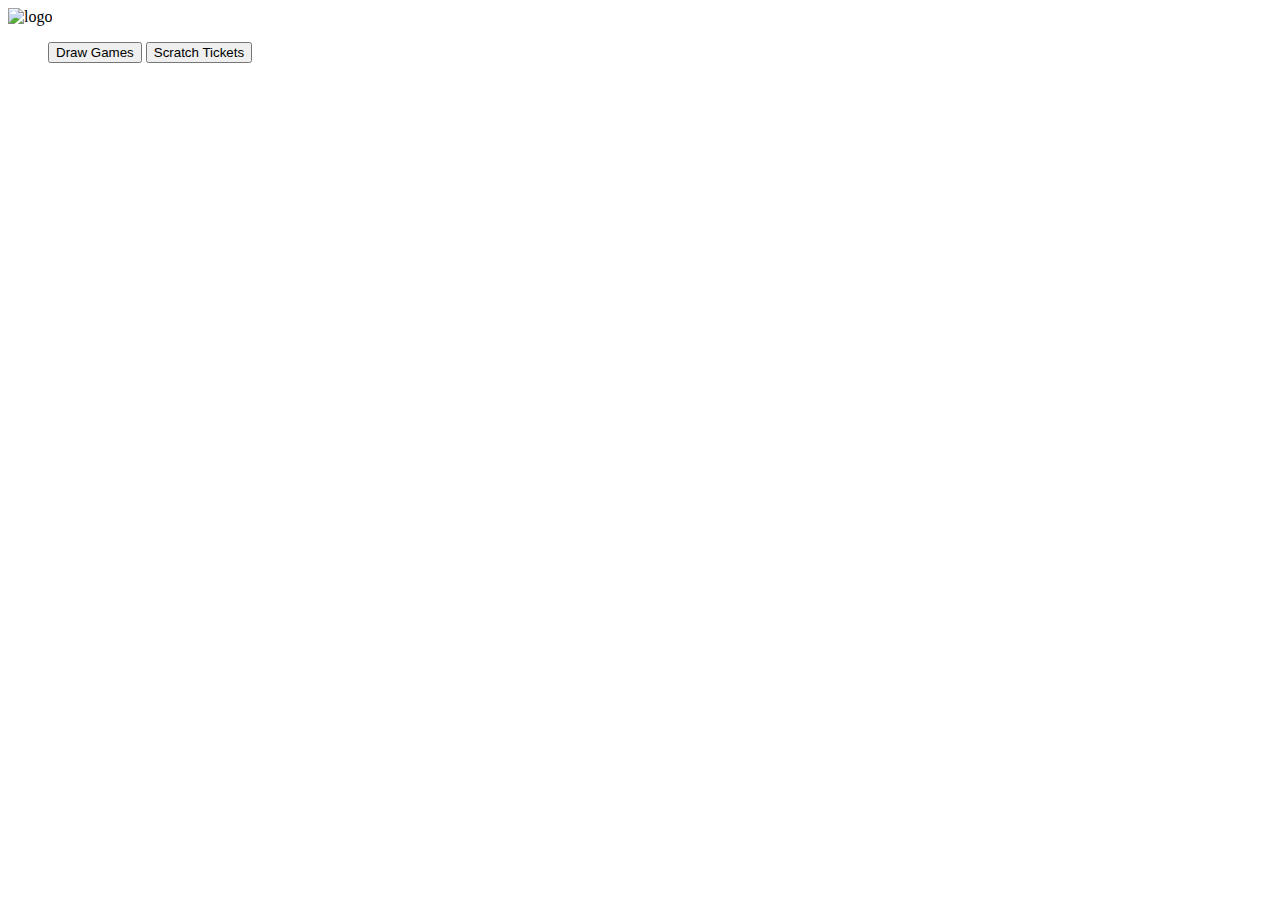
==== pages/games.html @ 1bfc69f8 "finished main screen, added more files" ====
<!DOCTYPE html>
<html>
<head>
    <title>Lottery Simulator</title>
    <link rel="stylesheet" href="../css/games.css">
</head>
<nav>
    <image src="images/logo.png" alt="logo" class="logo">
</nav>
<body>
    <div class="options">
        <ul class="buttonList">
            <button id="games" class="menuButton">Draw Games</button>
            <button id="tickets" class="menuButton">Scratch Tickets</button>
            <button id="login" onclick="login()" class="menuButton" style="display: none;">Login</button>
            <button id="profile" class="menuButton" style="display: none;">Profile</button>
            <button id="logout" onclick="logout()" class="menuButton" style="display: none;">Logout</button>
        </ul>
    </div>
    
</body>
<script src="../javascript/games.js"></script>
</html>
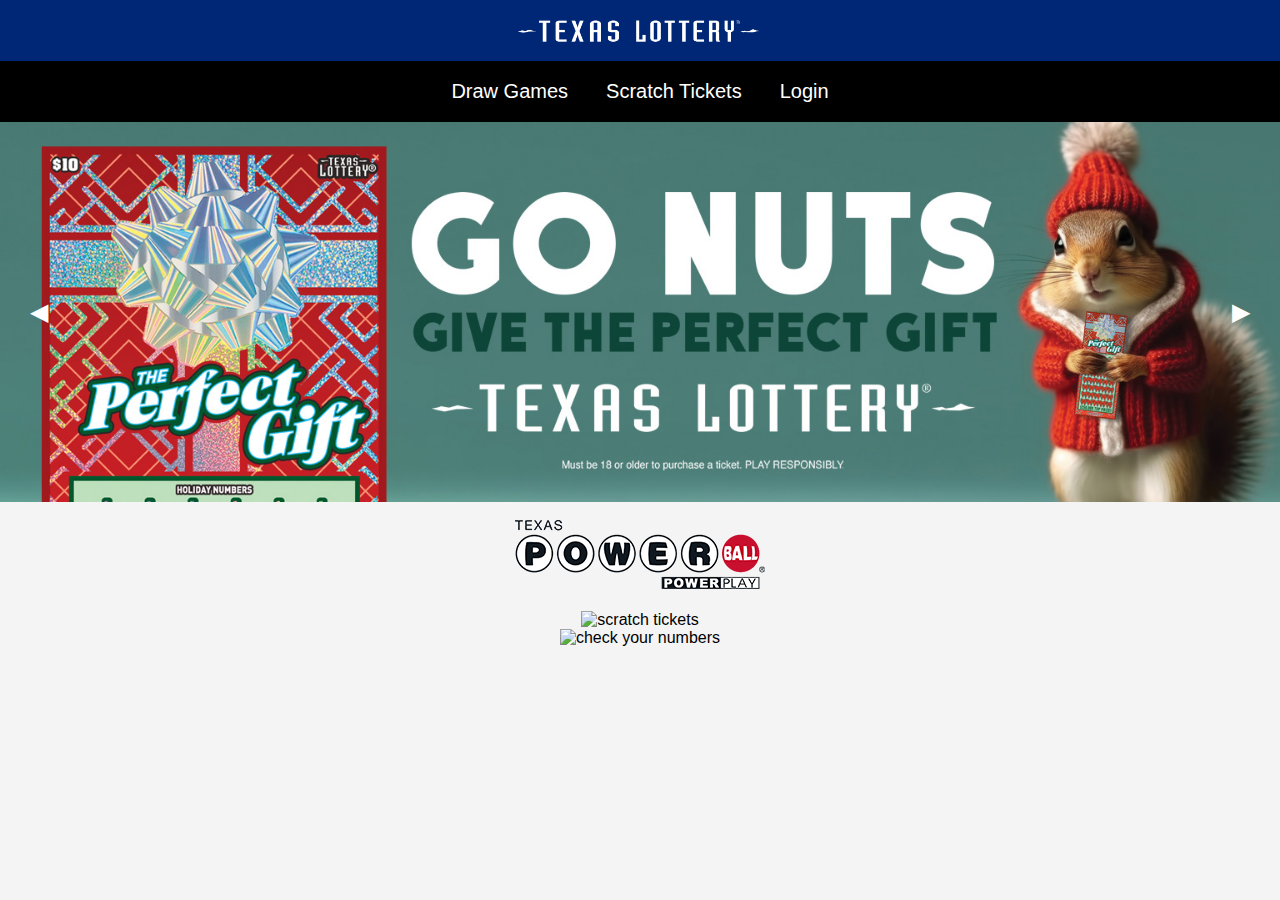
==== commit eee91dab: "finished login/signup" ====
--- a/pages/games.html
+++ b/pages/games.html
@@ -5,17 +5,37 @@
     <link rel="stylesheet" href="../css/games.css">
 </head>
 <nav>
-    <image src="images/logo.png" alt="logo" class="logo">
+    <image src="../images/logo.png" alt="logo" class="logo">
 </nav>
 <body>
     <div class="options">
         <ul class="buttonList">
             <button id="games" class="menuButton">Draw Games</button>
             <button id="tickets" class="menuButton">Scratch Tickets</button>
-            <button id="login" onclick="login()" class="menuButton" style="display: none;">Login</button>
+            <button id="login" class="menuButton" style="display: none;">Login</button>
             <button id="profile" class="menuButton" style="display: none;">Profile</button>
-            <button id="logout" onclick="logout()" class="menuButton" style="display: none;">Logout</button>
+            <button id="logout" class="menuButton" style="display: none;">Logout</button>
         </ul>
+    </div>
+    <div class="container">
+        <div class="image-container">
+            <img src="../images/holiday-perfect-gift.jpg" alt="holiday-perfect-gift" class="mainImage">
+            <img src="../images/mm_branding.png" alt="branding" class="mainImage">
+            <img src="../images/gift_responsibly_2023.jpg" alt="gift_responsibly_2023" class="mainImage">
+        </div>
+        <button class="carousel-control left">◀︎</button>
+        <button class="carousel-control right">▶︎</button>
+    </div>
+    <div class="gameArea">
+        <div class="bottomImageContainer" id="gamesBottom">
+            <img src="../images/powerball.png" alt="powerball" class="bottomImage">
+        </div>
+        <div class="bottomImageContainer" id="ticketsBottom">
+            <img src="images/ticketScratch.jpg" id="scratch-tickets" alt="scratch tickets" class="bottomImage">
+        </div>
+        <div class="bottomImageContainer" id="checkNumbers">
+            <img src="images/checkNumbers.jpg" alt="check your numbers" class="bottomImage">
+        </div>
     </div>
     
 </body>
--- a/css/games.css
+++ b/css/games.css
@@ -0,0 +1,106 @@
+* {
+    margin: 0;
+    padding: 0;
+    box-sizing: border-box;
+}
+
+body {
+    position: relative;
+    font-family: Arial, sans-serif;
+    background-color: #f4f4f4;
+    text-align: center;
+}
+
+nav {
+    display: flex;
+    align-items: center; 
+    justify-content: center;
+    background-color: #002776;
+    width: 100%;
+    padding: 1em; 
+    position: sticky;
+    top: 0; 
+    z-index: 1000; 
+}
+
+.logo{
+    width: 20%;
+    height: auto;
+    max-width: 100%;
+    cursor: pointer;
+}
+.options{
+    display: flex;
+    width: 100%;
+    justify-content: center;
+    align-items: center;
+    background-color: black;
+}
+.buttonList{
+    display: flex;
+    flex-direction: row;
+    width: 100%;
+    justify-content:center;
+}
+.menuButton{
+    padding: 3px;
+    margin: 1rem;
+    color: white;
+    background: none;
+    border: none;
+    font-size: 20px;
+    cursor: pointer;
+    
+}
+.menuButton:hover{
+    color: yellow;
+}
+
+.mainImage {
+    flex: 0 0 100vw;
+    width: 100vw;
+    height: auto;
+    max-width: 100%;
+    flex-shrink: 0;
+}
+
+.container {
+    width: 100vw;
+    display: flex;
+    flex-direction: row;
+    position: relative;
+    height: auto;
+}
+
+.image-container {
+    width: 100vw;
+    display: flex;
+    flex-direction: row;
+    position: relative;
+    height: auto;
+}
+
+.carousel-control {
+    position: absolute;
+    top: 50%;
+    transform: translateY(-50%);
+    border: none;
+    background: none;
+    cursor: pointer;
+    padding: 10px 20px;
+    font-size: 24px;
+    color: white;
+    z-index: 100;
+}
+
+.carousel-control:hover {
+    background-color: rgba(0, 0, 0, 0.5);
+}
+
+.carousel-control.left {
+    left: 10px;
+}
+
+.carousel-control.right {
+    right: 10px;
+}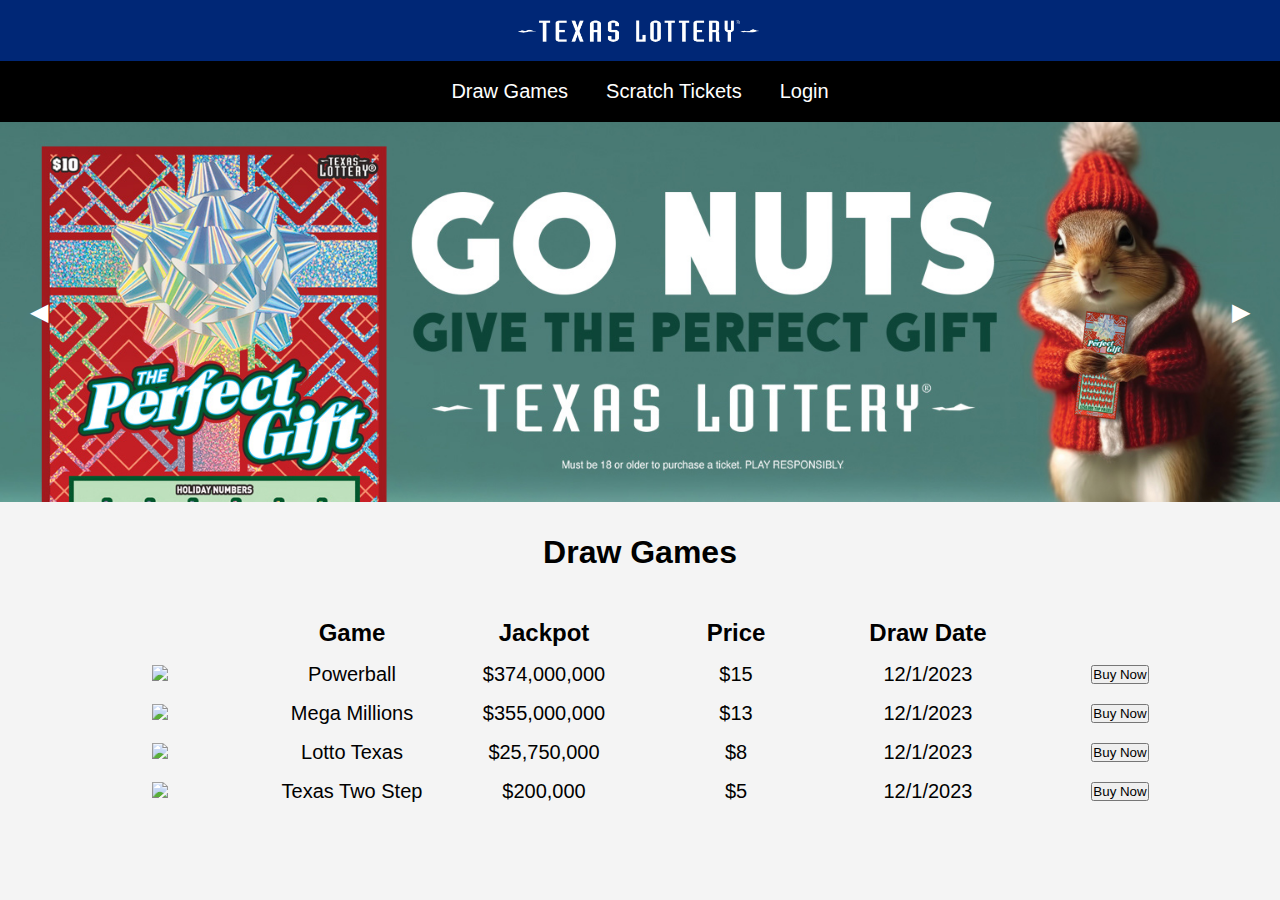
==== commit 268960b1: "most of games page done" ====
--- a/pages/games.html
+++ b/pages/games.html
@@ -27,15 +27,18 @@
         <button class="carousel-control right">▶︎</button>
     </div>
     <div class="gameArea">
-        <div class="bottomImageContainer" id="gamesBottom">
-            <img src="../images/powerball.png" alt="powerball" class="bottomImage">
-        </div>
-        <div class="bottomImageContainer" id="ticketsBottom">
-            <img src="images/ticketScratch.jpg" id="scratch-tickets" alt="scratch tickets" class="bottomImage">
-        </div>
-        <div class="bottomImageContainer" id="checkNumbers">
-            <img src="images/checkNumbers.jpg" alt="check your numbers" class="bottomImage">
-        </div>
+        <h1 id="gamesTitle">Draw Games</h1>
+        <table class="gameTable" style="width: 90%; table-layout: fixed;">
+            <tr>
+                <th style="width: 15%"></th>
+                <th class="Title" style="width: 15%">Game</th>
+                <th class="Title" style="width: 15%">Jackpot</th>
+                <th class="Title" style="width: 15%">Price</th>
+                <th class="Title" style="width: 15%">Draw Date</th>
+                <th style="width: 15%"></th>
+            </tr>
+        </table>
+        
     </div>
     
 </body>
--- a/css/games.css
+++ b/css/games.css
@@ -103,4 +103,26 @@
 
 .carousel-control.right {
     right: 10px;
-}+}
+.gameArea{
+    display: flex;
+    flex-direction: column;
+    width: 100%;
+    justify-content: center;
+    margin-top: 2em;
+}
+.gameTable{
+    margin-top: 2rem;
+    margin-right: auto;
+    margin-left: auto;
+    border-spacing: 0 1rem;
+}
+.Title{
+    font-size: 1.5rem;
+    font-weight: bold;
+    text-align: center;
+    margin-bottom: 1rem;
+}
+.content{
+    font-size: 20px;
+}
